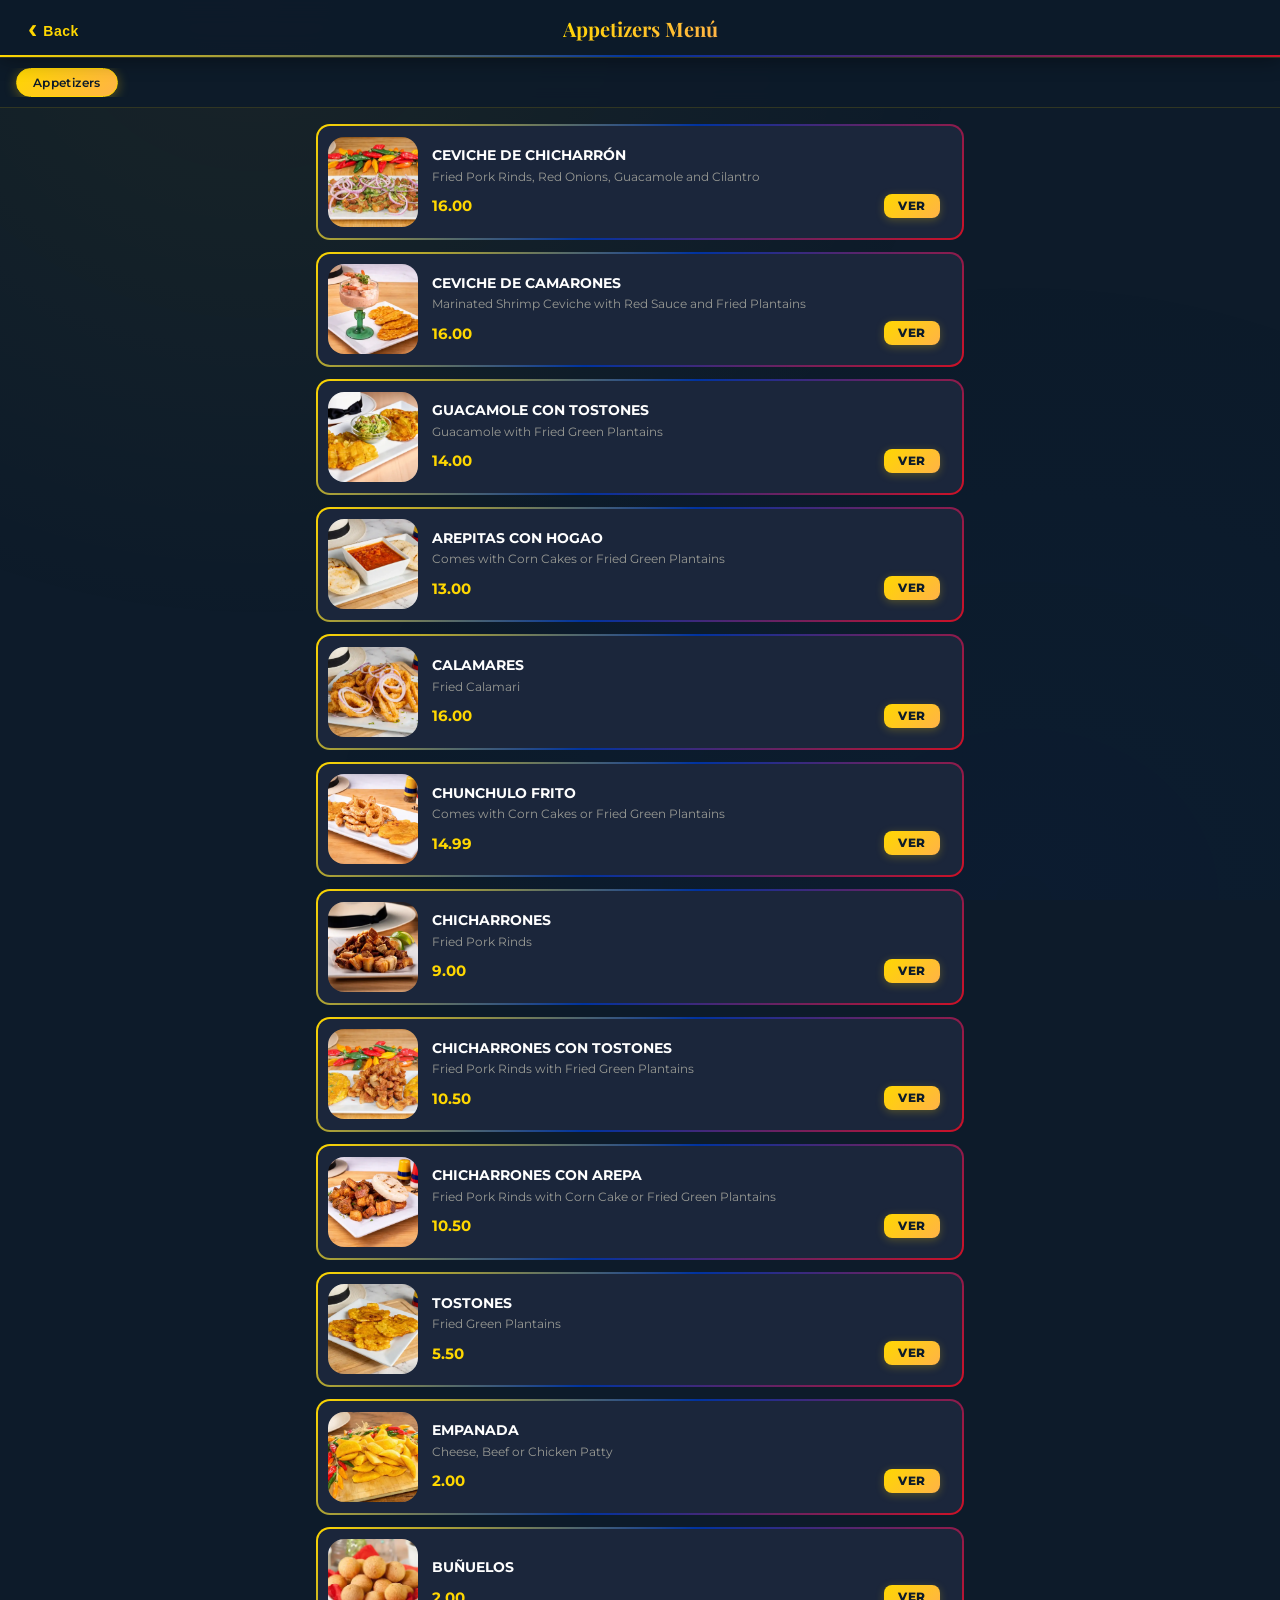
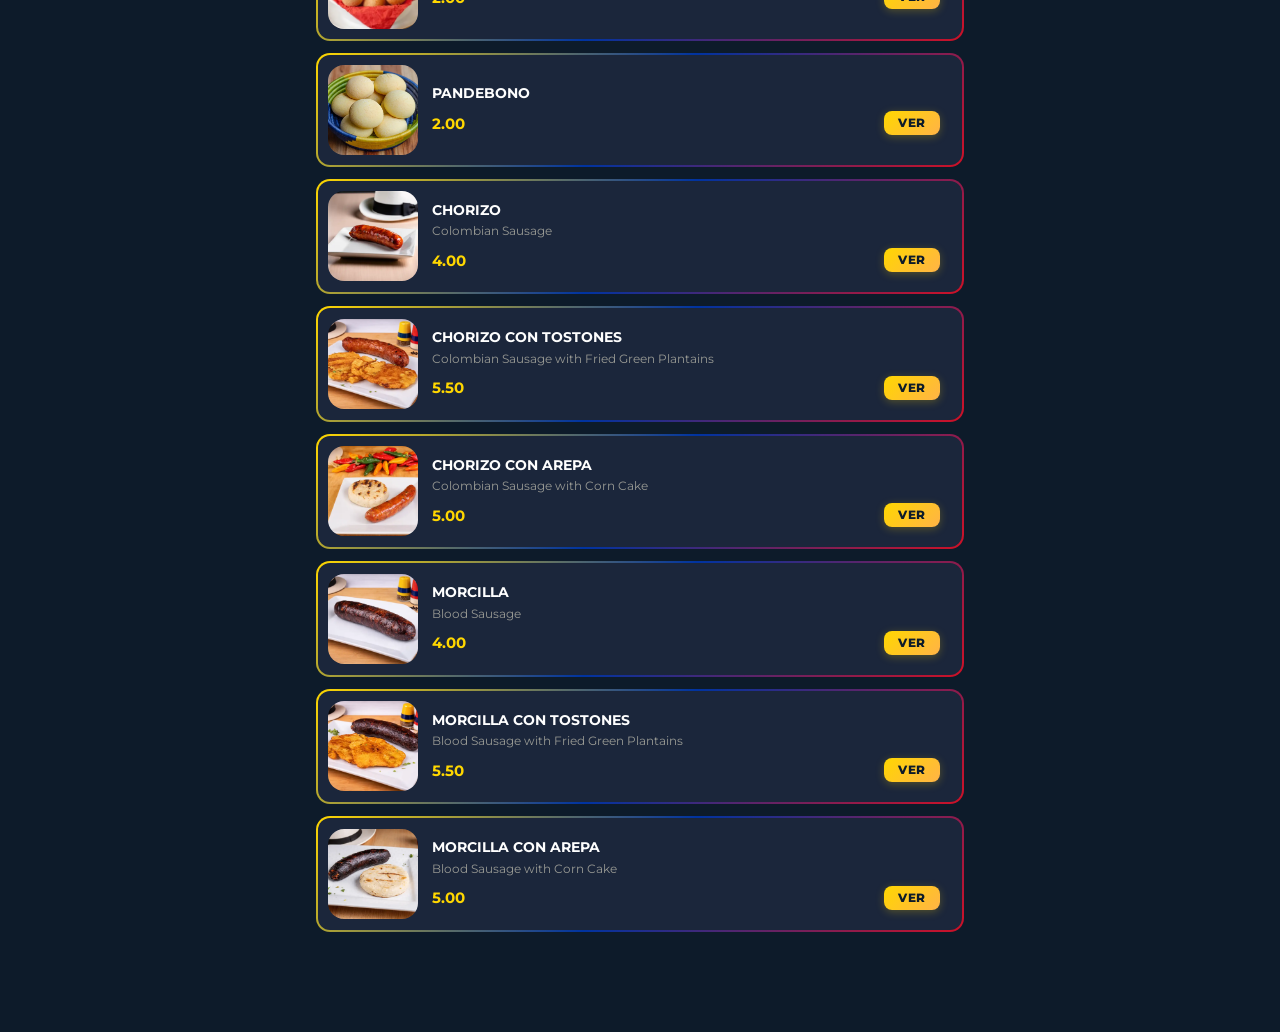
==== appetizers.html @ 0f85e36d "ipload proyecto local" ====
<!DOCTYPE html>
<html lang="es">
<head>
    <meta charset="UTF-8">
    <meta name="viewport" content="width=device-width, initial-scale=1.0">
    <title>Menu - Don Matías</title>
    <link rel="stylesheet" href="assets/css/menu-list.css">
    <link href="https://fonts.googleapis.com/css2?family=Montserrat:wght@300;400;600;700;800&family=Playfair+Display:wght@400;600;700;900&display=swap" rel="stylesheet">
</head>
<body>

    <!-- HEADER -->
    <div class="header">
        <button class="back-button" onclick="window.location.href='menu.html'"></button>
        <h1 class="header-title" id="pageTitle">Appetizers Menú</h1>
        <span></span>
    </div>

    <!-- CATEGORIES -->
    <div class="categories">
        <div class="category-scroll" id="categoryScroll">
            <!-- generado por JS -->
        </div>
    </div>

    <!-- LIST -->
    <div class="container">
        <h2 class="section-title" id="sectionTitle" style="display:none;"></h2>
        <div class="menu-list" id="menuList">
            <!-- generado por JS -->
        </div>
    </div>

    <button id="scrollToTop" class="scroll-to-top" onclick="if(window.menuEngine) window.menuEngine.scrollToTop()">↑</button>

    <!-- MODAL -->
    <div id="dishModal" class="modal-overlay">
        <div class="modal-container">
            <button class="modal-close" onclick="if(window.menuEngine) window.menuEngine.closeModal()">&times;</button>

            <div class="modal-image-container" id="modalImageContainer">
                <div class="modal-emoji" id="modalEmoji">🍽️</div>
            </div>
            <div class="modal-accent"></div>

            <div class="modal-content">
                <div class="modal-tags" id="modalTags"></div>
                <h2 class="modal-title" id="modalTitle"></h2>
                <p class="modal-description" id="modalDescription"></p>
                <div class="modal-price" id="modalPrice"></div>
            </div>
        </div>
    </div>

    <script src="assets/data/menu-appetizers-data.js"></script>
    <script src="assets/js/menu-engine.js"></script>
    <script>
    document.addEventListener('DOMContentLoaded', function() {
        const config = {
            data: appetizersMenuData,
            categoryLabels: {
                'appetizers': 'Appetizers',
            },
            viewButtonText: 'VER',
            showImages: true
        };
        // Crear instancia del motor
        window.menuEngine = new MenuEngine(config);
    });
    </script>
</body>
</html>
---- assets/css/menu-list.css ----
*, *::before, *::after { box-sizing: border-box; margin: 0; padding: 0; }

:root {
    --colombia-yellow: #FFD700;
    --colombia-blue: #0033A0;
    --colombia-red: #CE1126;
    --tierra-calida: #D2691E;
    --cafe-colombiano: #6B4423;
    --gold-accent: #FFB347;
    --rich-black: #0D1B2A;
    --charcoal: #1B263B;
    --warm-gray: #2C3E50;
    --light-cream: #FFF8DC;
    --soft-white: #FEFEFE;
    --muted-gold: rgba(255, 215, 0, 0.12);
    --card-bg: rgba(27, 38, 59, 0.85);
    --card-border: rgba(255, 215, 0, 0.15);
}

body {
    font-family: 'Montserrat', sans-serif;
    background-color: var(--rich-black);
    color: var(--soft-white);
    min-height: 100vh;
    overflow-x: hidden;
}

/* Subtle background texture */
body::before {
    content: '';
    position: fixed;
    inset: 0;
    background: 
        radial-gradient(ellipse at 20% 0%, rgba(255, 215, 0, 0.05) 0%, transparent 50%),
        radial-gradient(ellipse at 80% 100%, rgba(0, 51, 160, 0.05) 0%, transparent 50%);
    pointer-events: none;
    z-index: 0;
}

/* ============ HEADER ============ */
.header {
    position: sticky;
    top: 0;
    z-index: 100;
    display: grid;
    grid-template-columns: auto 1fr auto;
    align-items: center;
    padding: 0 16px;
    height: 58px;
    background: rgba(13, 27, 42, 0.96);
    backdrop-filter: blur(12px);
    border-bottom: 1px solid var(--card-border);
    box-shadow: 0 2px 20px rgba(0,0,0,0.4);
}

.header::after {
    content: '';
    position: absolute;
    bottom: 0; left: 0; right: 0;
    height: 2px;
    background: linear-gradient(90deg, var(--colombia-yellow), var(--colombia-blue), var(--colombia-red));
}

.back-button {
    display: flex;
    align-items: center;
    gap: 6px;
    height: clamp(35px, 6vh, 44px);
    padding: 0 clamp(8px, 2vw, 12px);
    border: none;           /* ← sin borde */
    background: none;       /* ← sin fondo */
    border-radius: 8px;
    color: var(--colombia-yellow);
    cursor: pointer;
    transition: all 0.2s ease;
    outline: none;
    font-weight: 600;
}
.back-button:hover {
    background: rgba(255, 215, 0, 0.1);   /* ← solo aparece en hover */
    transform: translateX(-3px);
}
.back-button::before {
    content: '‹';
    font-size: clamp(22px, 6vw, 28px);
    line-height: 1;
}
.back-button::after {
    content: 'Back';
    font-size: clamp(12px, 3vw, 14px);
    letter-spacing: 0.5px;
    line-height: 1;
    position: relative;
    top: 2px;
}

.header-title {
    font-family: 'Playfair Display', serif;
    font-size: 1.25rem;
    font-weight: 700;
    text-align: center;
    background: linear-gradient(135deg, var(--colombia-yellow) 0%, var(--gold-accent) 100%);
    position: absolute;
    left: 50%;
    transform: translateX(-50%);
    -webkit-background-clip: text;
    -webkit-text-fill-color: transparent;
    background-clip: text;
}

/* ============ CATEGORIES ============ */
.categories {
    position: sticky;
    top: 58px;
    z-index: 90;
    background: rgba(13, 27, 42, 0.94);
    backdrop-filter: blur(10px);
    border-bottom: 1px solid var(--card-border);
    padding: 10px 0;
}

.category-scroll {
    display: flex;
    gap: 8px;
    padding: 0 16px;
    overflow-x: auto;
    scrollbar-width: none;
}
.category-scroll::-webkit-scrollbar { display: none; }

.category-tab {
    flex-shrink: 0;
    padding: 6px 16px;
    border-radius: 20px;
    font-family: 'Montserrat', sans-serif;
    font-size: 0.78rem;
    font-weight: 600;
    cursor: pointer;
    transition: all 0.2s ease;
    border: 1px solid rgba(255, 215, 0, 0.25);
    background: rgba(255, 215, 0, 0.06);
    color: rgba(255, 248, 220, 0.7);
    letter-spacing: 0.03em;
}
.category-tab.active {
    background: linear-gradient(135deg, var(--colombia-yellow), var(--gold-accent));
    border-color: var(--colombia-yellow);
    color: var(--rich-black);
    box-shadow: 0 2px 12px rgba(255, 215, 0, 0.35);
}
.category-tab:hover:not(.active) {
    background: rgba(255, 215, 0, 0.12);
    color: var(--colombia-yellow);
}

/* ============ CONTAINER ============ */
.container {
    position: relative;
    z-index: 1;
    max-width: 680px;
    margin: 0 auto;
    padding: 16px 16px 100px;
}

.section-title {
    font-family: 'Playfair Display', serif;
    font-size: 1rem;
    font-weight: 600;
    color: rgba(255, 215, 0, 0.6);
    text-transform: uppercase;
    letter-spacing: 0.1em;
    padding: 0 0 12px 4px;
}

/* ============ MENU LIST ============ */
.menu-list {
    display: flex;
    flex-direction: column;
    gap: 12px;
}

.menu-item {
    display: grid;
    grid-template-columns: 90px 1fr;
    border: 2px solid transparent;
    border-radius: 14px;
    overflow: hidden;
    background-image: 
        linear-gradient(#1B263B, #1B263B),      /* ← sólido, no rgba */
        linear-gradient(135deg, 
            var(--colombia-yellow) 0%, 
            var(--colombia-blue) 50%, 
            var(--colombia-red) 100%);
    background-origin: border-box;
    background-clip: padding-box, border-box;
    transition: all 0.25s ease;
    animation: slideIn 0.35s ease both;
    padding: 10px;          /* ← agregar */
    gap: 12px;              /* ← agregar */
    grid-template-columns: 80px 1fr;  /* ← reducir un poco */
    align-items: center;    /* ← agregar */
}
@keyframes slideIn {
    from { opacity: 0; transform: translateY(12px); }
    to   { opacity: 1; transform: translateY(0); }
}
.menu-item:hover {
    box-shadow: 0 4px 20px rgba(0,0,0,0.4), 0 0 12px rgba(255,215,0,0.15);
    transform: translateY(-1px);
}

.item-image {
    width: 90px;
    height: 90px;
    object-fit: cover;
    display: block;
    border-radius: 8px;
}

.item-image-placeholder {
    width: 90px;
    height: 90px;
    display: flex;
    align-items: center;
    justify-content: center;
    font-size: 2.5rem;
    background: linear-gradient(135deg,
        rgba(255, 215, 0, 0.08),
        rgba(210, 105, 30, 0.08));
}

.item-content {
    padding: 10px 12px;
    display: flex;
    flex-direction: column;
    gap: 4px;
    min-width: 0;
}

.item-title {
    font-family: 'Montserrat', sans-serif;
    font-size: 0.9rem;
    font-weight: 700;
    color: var(--soft-white);
    line-height: 1.3;
    white-space: nowrap;
    overflow: hidden;
    text-overflow: ellipsis;
}

.item-description {
    font-size: 0.75rem;
    color: rgba(255, 248, 220, 0.55);
    line-height: 1.4;
    display: -webkit-box;
    -webkit-line-clamp: 2;
    -webkit-box-orient: vertical;
    overflow: hidden;
    flex: 1;
}

.item-footer {
    display: flex;
    align-items: center;
    justify-content: space-between;
    margin-top: 4px;
}

.item-price {
    font-family: 'Montserrat', sans-serif;
    font-size: 0.95rem;
    font-weight: 700;
    color: var(--colombia-yellow);
}

.view-button {
    padding: 5px 14px;
    border-radius: 8px;
    background: linear-gradient(135deg, var(--colombia-yellow), var(--gold-accent));
    border: none;
    color: var(--rich-black);
    font-family: 'Montserrat', sans-serif;
    font-size: 0.72rem;
    font-weight: 800;
    letter-spacing: 0.05em;
    cursor: pointer;
    transition: all 0.2s ease;
    box-shadow: 0 2px 8px rgba(255, 215, 0, 0.25);
}
.view-button:hover {
    transform: scale(1.05);
    box-shadow: 0 3px 14px rgba(255, 215, 0, 0.45);
}
.view-button:active { transform: scale(0.97); }

/* ============ SCROLL TO TOP ============ */
.scroll-to-top {
    position: fixed;
    bottom: 24px;
    right: 20px;
    z-index: 200;
    width: 44px; height: 44px;
    border-radius: 12px;
    background: linear-gradient(135deg, var(--colombia-yellow), var(--gold-accent));
    border: none;
    color: var(--rich-black);
    font-size: 1.1rem;
    font-weight: 700;
    cursor: pointer;
    box-shadow: 0 4px 16px rgba(255, 215, 0, 0.4);
    display: none;
    transition: all 0.2s ease;
}
.scroll-to-top:hover { transform: translateY(-2px); }
.scroll-to-top.visible { display: flex; align-items: center; justify-content: center; }

/* ============ MODAL ============ */
.modal-overlay {
    display: none;
    position: fixed;
    inset: 0;
    z-index: 1000;
    background: rgba(0, 0, 0, 0.95);
    padding: 8px;
    box-sizing: border-box;
}
.modal-overlay.active {
    display: flex;
    align-items: center;
    justify-content: center;
}

.modal-container {
    width: 97%;
    max-width: 97vw;
    height: 97vh;
    max-height: 97vh;
    background: linear-gradient(180deg, var(--charcoal) 0%, var(--rich-black) 100%);
    border: 1px solid rgba(255, 215, 0, 0.2);
    border-radius: 24px;
    overflow: hidden;
    display: flex;
    flex-direction: column;
    position: relative;
    animation: modalZoomIn 0.35s cubic-bezier(0.4, 0, 0.2, 1);
}
@keyframes modalZoomIn {
    from { opacity: 0; transform: scale(0.95); }
    to   { opacity: 1; transform: scale(1); }
}

/* quitar el drag handle */
.modal-container::before { display: none; }

.modal-close {
    position: absolute;
    top: 16px; right: 16px;
    width: 42px; height: 42px;
    border-radius: 50%;
    background: rgba(0, 0, 0, 0.85);
    border: 2px solid rgba(255, 255, 255, 0.3);
    color: white;
    font-size: 1.3rem;
    cursor: pointer;
    display: flex;
    align-items: center;
    justify-content: center;
    z-index: 10;
    transition: all 0.3s ease;
}
.modal-close:hover {
    background: rgba(206, 17, 38, 0.9);
    border-color: var(--colombia-red);
    transform: rotate(90deg) scale(1.1);
}

.modal-image-container {
    width: 100%;
    height: 55vh;
    flex-shrink: 0;
    overflow: hidden;
    background: linear-gradient(135deg, var(--colombia-yellow), var(--gold-accent));
    display: flex;
    align-items: center;
    justify-content: center;
}
.modal-image-container img {
    width: 100%;
    height: 100%;
    object-fit: cover;
}
.modal-emoji {
    font-size: clamp(80px, 20vw, 130px);
    filter: drop-shadow(4px 4px 8px rgba(0,0,0,0.4));
}

.modal-accent {
    height: 3px;
    flex-shrink: 0;
    background: linear-gradient(90deg, var(--colombia-yellow), var(--colombia-blue), var(--colombia-red));
}

.modal-content {
    padding: 24px 24px 32px;
    flex: 1;
    overflow-y: auto;
    display: flex;
    flex-direction: column;
    gap: 12px;
}

.modal-tags {
    display: flex;
    flex-wrap: wrap;
    gap: 8px;
}
.modal-tag {
    padding: 6px 14px;
    border-radius: 16px;
    font-size: 0.72rem;
    font-weight: 700;
    letter-spacing: 0.06em;
    text-transform: uppercase;
    border: 2px solid rgba(255, 215, 0, 0.4);
    background: rgba(255, 215, 0, 0.1);
    color: var(--colombia-yellow);
}
.modal-title {
    font-family: 'Playfair Display', serif;
    font-size: clamp(1.4rem, 5vw, 2rem);
    font-weight: 900;
    color: var(--soft-white);
    line-height: 1.2;
}
.modal-description {
    font-size: clamp(0.9rem, 3vw, 1.05rem);
    color: rgba(255, 255, 255, 0.85);
    line-height: 1.7;
    flex: 1;
}
.modal-price {
    font-family: 'Montserrat', sans-serif;
    font-size: clamp(1.8rem, 6vw, 2.5rem);
    font-weight: 900;
    color: var(--colombia-yellow);
    padding-top: 16px;
    border-top: 2px solid rgba(255, 215, 0, 0.25);
    -webkit-text-fill-color: var(--colombia-yellow);  /* override el gradient-clip anterior */
}

/* ============ EMPTY STATE ============ */
.empty-state {
    text-align: center;
    padding: 60px 20px;
    color: rgba(255, 248, 220, 0.3);
}
.empty-state .empty-icon { font-size: 3rem; margin-bottom: 12px; }
.empty-state p { font-size: 0.9rem; }
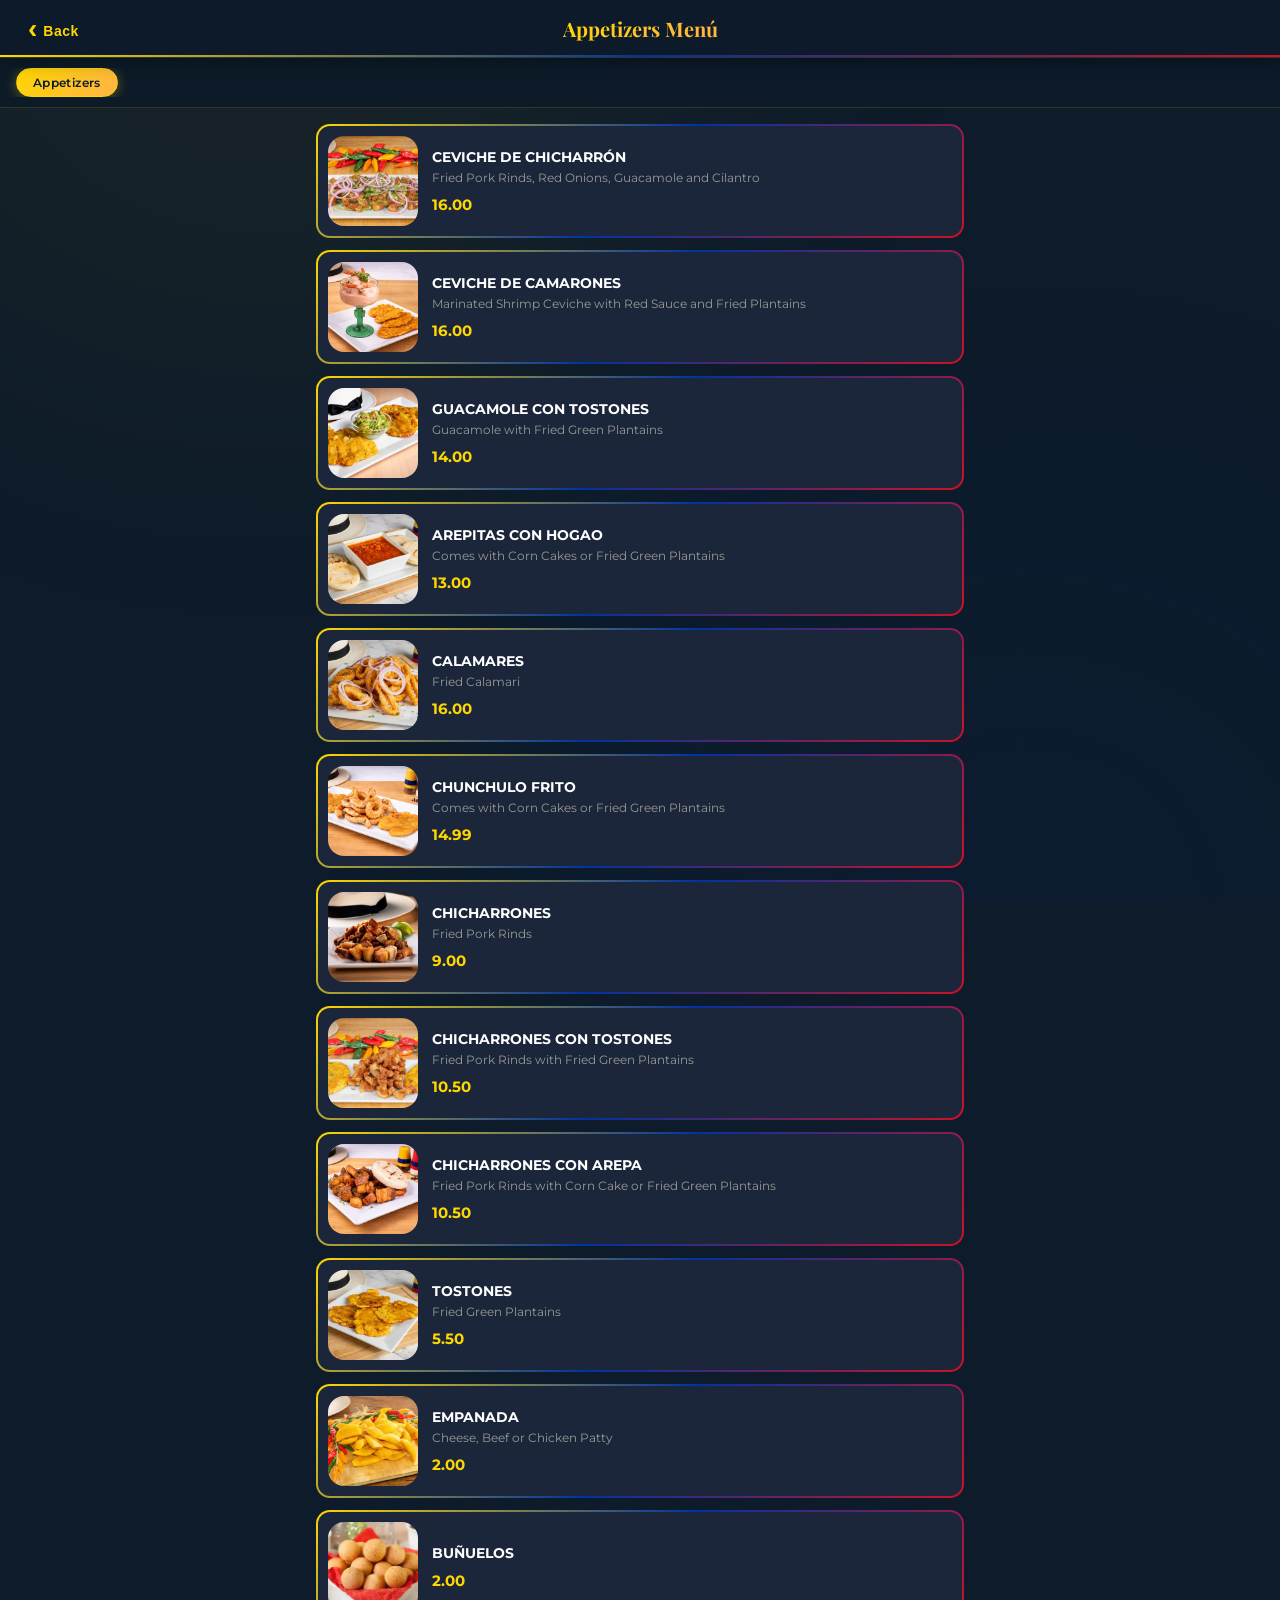
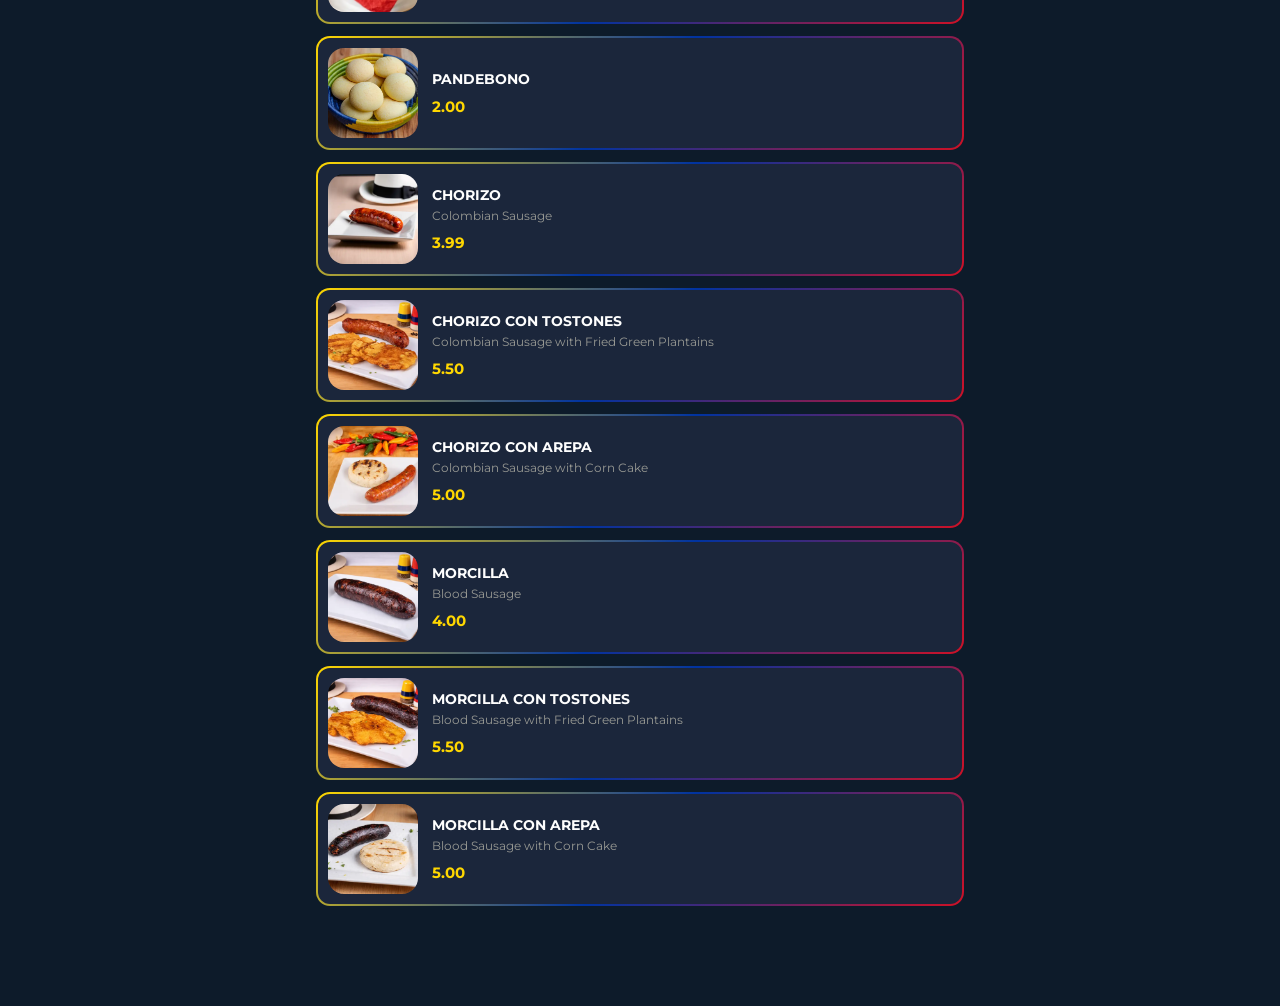
==== commit 3ad94458: "modal carousel to display the dishes without having to close the modal window" ====
--- a/appetizers.html
+++ b/appetizers.html
@@ -40,6 +40,19 @@
 
             <div class="modal-image-container" id="modalImageContainer">
                 <div class="modal-emoji" id="modalEmoji">🍽️</div>
+
+                <!-- Botones de navegación -->
+                <button class="modal-nav-btn modal-nav-prev"
+                        onclick="event.stopPropagation(); if(window.menuEngine) window.menuEngine.openModalByIndex(window.menuEngine.currentItemIndex - 1)">
+                    &#8249;
+                </button>
+                <button class="modal-nav-btn modal-nav-next"
+                        onclick="event.stopPropagation(); if(window.menuEngine) window.menuEngine.openModalByIndex(window.menuEngine.currentItemIndex + 1)">
+                    &#8250;
+                </button>
+
+                <!-- Contador -->
+                <div class="modal-counter" id="modalCounter">1 / 1</div>
             </div>
             <div class="modal-accent"></div>
 
--- a/assets/css/menu-list.css
+++ b/assets/css/menu-list.css
@@ -274,6 +274,7 @@
 }
 
 .view-button {
+    display: none;
     padding: 5px 14px;
     border-radius: 8px;
     background: linear-gradient(135deg, var(--colombia-yellow), var(--gold-accent));
@@ -447,6 +448,51 @@
     border-top: 2px solid rgba(255, 215, 0, 0.25);
     -webkit-text-fill-color: var(--colombia-yellow);  /* override el gradient-clip anterior */
 }
+/* ============ MODAL NAV ============ */
+.modal-nav-btn {
+    position: absolute;
+    top: 50%;
+    transform: translateY(-50%);
+    z-index: 20;
+    width: clamp(40px, 8vw, 52px);
+    height: clamp(40px, 8vw, 52px);
+    border-radius: 50%;
+    background: rgba(13, 27, 42, 0.8);
+    border: 2px solid rgba(255, 215, 0, 0.35);
+    color: var(--colombia-yellow);
+    font-size: clamp(1.4rem, 4vw, 2rem);
+    cursor: pointer;
+    display: flex;
+    align-items: center;
+    justify-content: center;
+    transition: all 0.2s ease;
+    backdrop-filter: blur(6px);
+    line-height: 1;
+}
+.modal-nav-btn:hover {
+    background: rgba(255, 215, 0, 0.2);
+    border-color: var(--colombia-yellow);
+    transform: translateY(-50%) scale(1.1);
+}
+.modal-nav-prev { left: 12px; }
+.modal-nav-next { right: 12px; }
+
+.modal-counter {
+    position: absolute;
+    bottom: 12px;
+    left: 50%;
+    transform: translateX(-50%);
+    background: rgba(13, 27, 42, 0.75);
+    border: 1px solid rgba(255, 215, 0, 0.25);
+    color: rgba(255, 248, 220, 0.7);
+    font-family: 'Montserrat', sans-serif;
+    font-size: 0.75rem;
+    font-weight: 600;
+    padding: 4px 12px;
+    border-radius: 12px;
+    backdrop-filter: blur(6px);
+    letter-spacing: 0.05em;
+}
 
 /* ============ EMPTY STATE ============ */
 .empty-state {
